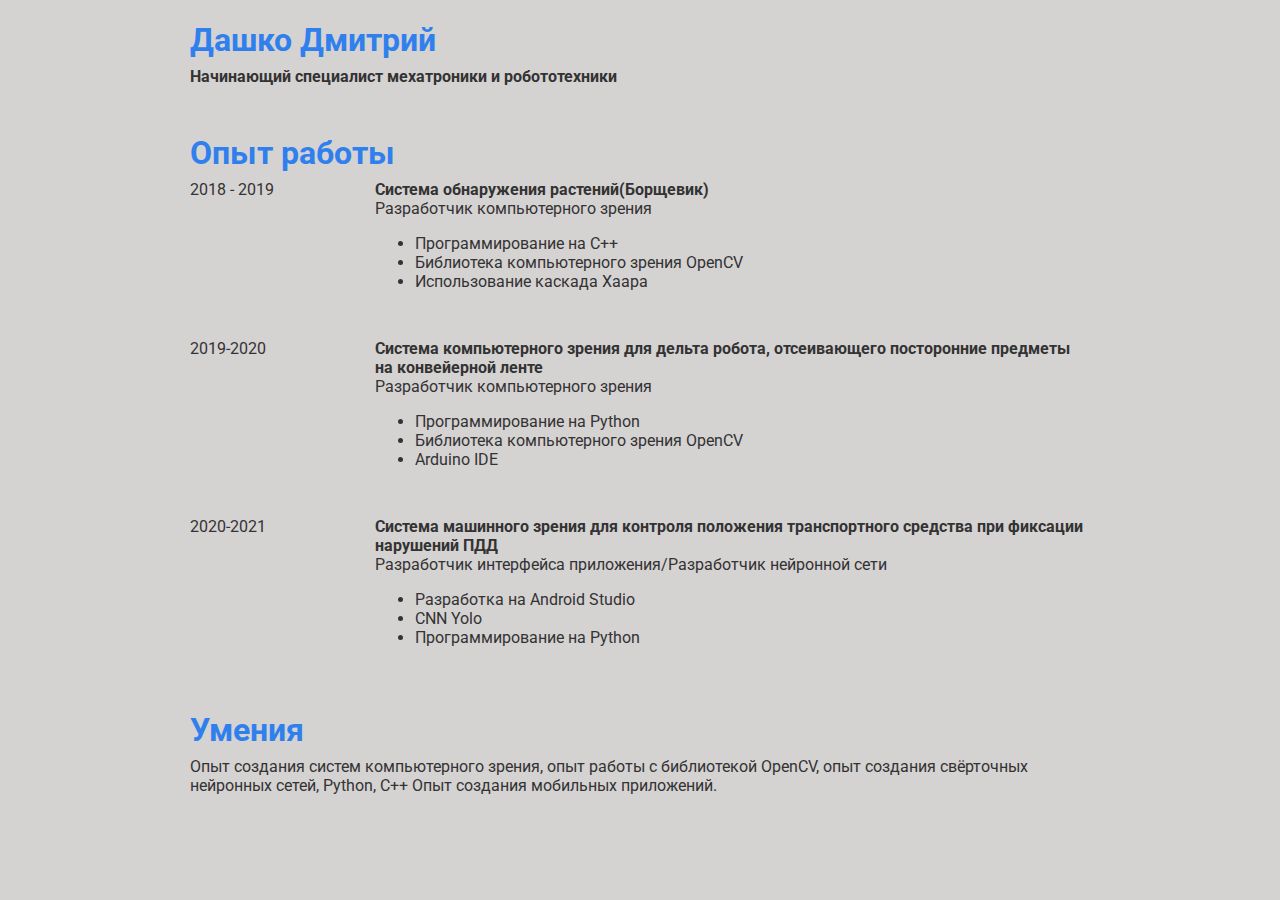
==== 2Page.html @ 2685a7ab "TestSite" ====
<!DOCTYPE html>
<html lang="en">
<head>
  <meta charset="UTF-8">
  <meta name="viewport" content="width=device-width, initial-scale=1.0">
  <meta http-equiv="X-UA-Compatible" content="IE=edge" />
  <title>Опыт работы</title>
  <link href="https://fonts.googleapis.com/css?family=Roboto&display=swap" rel="stylesheet">
  <link rel="stylesheet" href="css/main.css">
</head>
<body>
    <div class="cv">
        <section>
            <h1>Дашко Дмитрий</h1>
            <h2>Начинающий специалист мехатроники и робототехники</h2>
        </section>
        <section>
            <h1>Опыт работы</h1>

            <div class="experience">
                <div class="experience__date">2018 - 2019</div>
                <div class="experience__description">
                    <div class="experience__name">Система обнаружения растений(Борщевик)</div>
                    <div class="experience__company">Разработчик компьютерного зрения</div>
                    <div class="experience__details">
                        <ul>
                            <li>Программирование на C++</li>
                            <li>Библиотека компьютерного зрения OpenCV</li>
                            <li>Использование каскада Хаара</li>
                        </ul>
                    </div>
                </div>
            </div>
            <div class="experience">
                <div class="experience__date">2019-2020</div>

                <div class="experience__description">
                    <div class="experience__name">
                        Система компьютерного зрения для дельта робота, отсеивающего посторонние предметы на
                        конвейерной ленте
                    </div>
                    <div class="experience__company">Разработчик компьютерного зрения</div>
                    <div class="experience__details">
                        <ul>
                            <li>Программирование на Python</li>
                            <li>Библиотека компьютерного зрения OpenCV</li>
                            <li>Arduino IDE</li>
                        </ul>
                    </div>
                </div>
            </div>
            <div class="experience">
                <div class="experience__date">2020-2021</div>

                <div class="experience__description">
                    <div class="experience__name">
                        Система машинного зрения для контроля положения транспортного средства при фиксации
                        нарушений ПДД
                    </div>
                    <div class="experience__company">Разработчик интерфейса приложения/Разработчик нейронной сети</div>
                    <div class="experience__details">
                        <ul>
                            <li>Разработка на Android Studio</li>
                            <li>CNN Yolo</li>
                            <li>Программирование на Python</li>
                        </ul>
                    </div>
                </div>
            </div>
        </section>

        <section>
            <h1>Умения</h1>
            <div>
                Опыт создания систем компьютерного зрения, опыт работы с библиотекой OpenCV,
                опыт создания свёрточных нейронных сетей,
                Python, C++ Опыт создания мобильных приложений.
            </div>
        </section>
    </div>
</body>
</html>
---- css/main.css ----
html {
  font-family: Roboto, sans-serif;
  --primary-color: #2f80ed;
  --secondary-color: #333333;
  --bg-color: #d5d2d2
}
body {
  background-color: var(--bg-color);
}

* {
  color: var(--secondary-color);
}

h1 {
  color: var(--primary-color);
  margin-bottom: 0.25em;
}

h2 {
  color: var(--secondary-color);
  font-size: 1em;
  margin-top: 0;
  margin-bottom: 1em;
}


a {
  color: var(--primary-color);
}

section {
  margin-bottom: 3em;
  position: relative;
}

.cv {
  max-width: 900px;
  margin: 0 auto;
}

.contacts {
  margin-bottom: 2em;
}

.contact {
  display: -webkit-box;
  display: -ms-flexbox;
  display: flex;
}

.contact__type {
  min-width: 90px;
}

.experience {
  display: -webkit-box;
  display: -ms-flexbox;
  display: flex;
  margin-bottom: 2em;
}

.experience__date {
  min-width: 185px;
  margin-bottom: 1em;
}

.experience__name {
  font-weight: bold;
}

@media (max-width: 575px) {
  .experience {
    display: block;
  }
}

html.transition,
html.transition * {
  -webkit-transition: all 750ms !important;
  transition: all 750ms !important;
  -webkit-transition-delay: 0 !important;
          transition-delay: 0 !important;
}
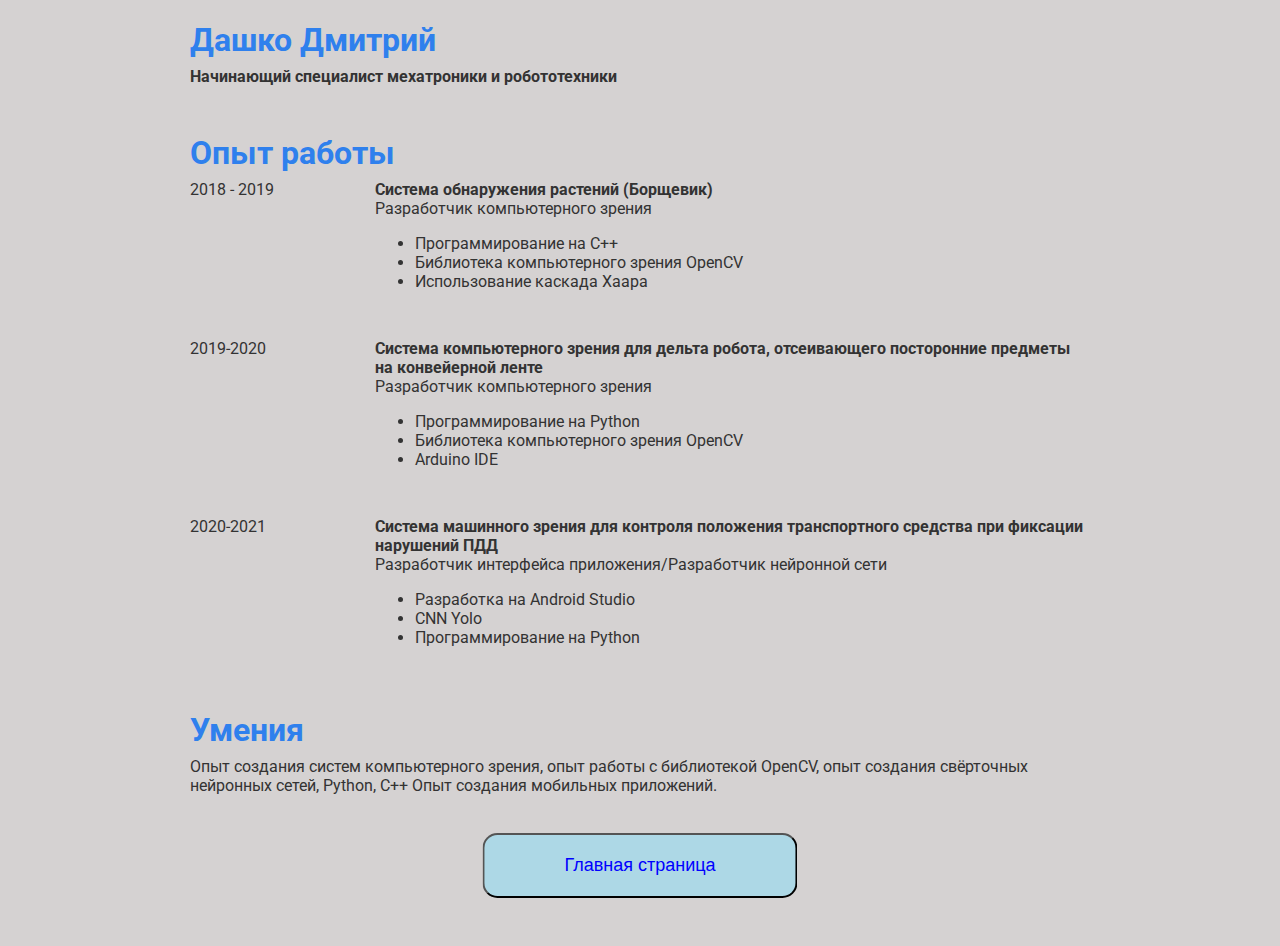
==== commit cd2e6d62: "Site2" ====
--- a/2Page.html
+++ b/2Page.html
@@ -20,7 +20,7 @@
             <div class="experience">
                 <div class="experience__date">2018 - 2019</div>
                 <div class="experience__description">
-                    <div class="experience__name">Система обнаружения растений(Борщевик)</div>
+                    <div class="experience__name">Система обнаружения растений (Борщевик)</div>
                     <div class="experience__company">Разработчик компьютерного зрения</div>
                     <div class="experience__details">
                         <ul>
@@ -76,6 +76,27 @@
                 опыт создания свёрточных нейронных сетей,
                 Python, C++ Опыт создания мобильных приложений.
             </div>
+            <br />
+            <br />
+            <div class="button_wapper">
+                <form action="MainPage.html">
+                    <button style="
+                        padding-top: 20px;
+                        padding-bottom: 20px;
+                        padding-left: 80px;
+                        padding-right: 80px;
+                        color: blue;
+                        background-color: lightblue;
+                        border-radius: 15px;
+                        position: relative;
+                        left: 50%;
+                        font-family: Arial;
+                        font-size: large;
+                        transform: translate(-50%, 0);">
+                        Главная страница
+                    </button>
+                </form>
+            </div>
         </section>
     </div>
 </body>
